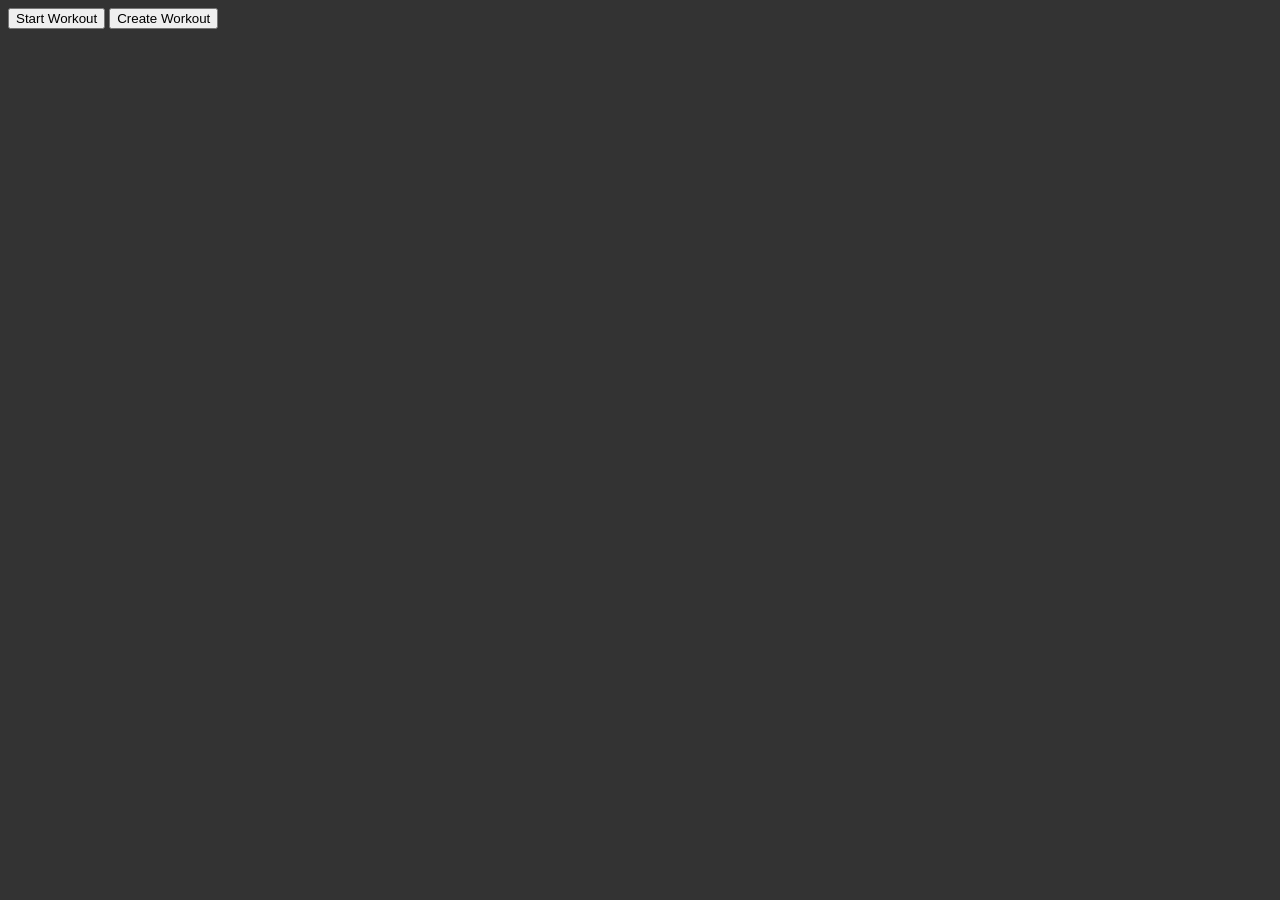
==== index.html @ d46f0bf7 "fix refs" ====
<!DOCTYPE html>
<html lang="en">

<head>
  <base href=".">
  <meta charset="UTF-8">
  <meta name="viewport" content="width=device-width, initial-scale=1.0">
  <link rel="manifest" href="manifest.json">
  <link rel="icon" href="favicon.ico" type="image/x-icon">
  <link rel="shortcut icon" href="#">

  <title>Deccirs Workout Shuffle</title>
  <link rel="stylesheet" href="style.css">
  <link rel="stylesheet" href="lib/toaster/toaster.css">
  <script src="main.js"></script>
  <script src="loader.js"></script>
  <script src="navigation.js"></script>
  <script src="lib/toaster/toaster.js"></script>

  <script>
    if ('serviceWorker' in navigator) {
      navigator.serviceWorker.register('service-worker.js')
        .then((registration) => {
          console.log('Service Worker registered with scope:', registration.scope);
        })
        .catch((error) => {
          console.error('Service Worker registration failed:', error);
        });
    }
  </script>
</head>

<body class="dark-theme">
  <div id="toaster-container" class="toaster-container"></div>
  <div id="startMenu">
    <button onclick="startWorkout()">Start Workout</button>
    <button onclick="createWorkoutTemplate()">Create Workout</button>
  </div>

</body>

</html>
---- style.css ----
@import url(lib/js-multiselect-dropdown-main/multi-select-dropdown.css);
@import url(lib/toaster/toaster.css);
@import url(lib/accordion/accordion.css);

* {
  box-sizing: border-box;

  --color-background: #333333;
  --color-border: lightgray;
  --color-focus: #32cd32;
  --color-background--option: #333333;
  --color-background--option--hover: #cbd5e0a1;
  --color-text--normal: #0c0c0c;
  --color-text--grey: #24262c;
  --color-text--red: #cc6666;
  --color-text--placeholder: #ced4da;
  --border-radius--base: 6px;
  --border-radius--small: 4px;
  --color-disabled: darkgray;
}

.dark-theme,
.dark-theme dialog,
.dark-theme input {
  background-color: #333333;
  color: lightgray;
}

.has-error {
  outline: 2px solid #cc0000;
}

*:focus-visible {
  outline: 2px solid #32cd32;
  border-radius: var(--border-radius--base);
}

input:not([type="number"]).form-input {
  min-width: 140px;
}

.form-field {
  .form-input {
    margin: 4px;
    padding: 6px 6px 6px 6px;
    border-radius: var(--border-radius--base);
    border: 1px solid var(--color-border);
    background: var(--color-background);
    max-width: 360px;
  }

  &.disabled {
    color: var(--color-disabled);

    .form-input {
      border-color: var(--color-disabled);
      color: var(--color-disabled);
    }
  }
}
---- lib/toaster/toaster.css ----
.toaster-container {
  position: fixed;
  bottom: 20px;
  left: 50%;
  transform: translateX(-50%);
  z-index: 9999;

  .toast {
    padding: 10px 20px;
    border-radius: 5px;

    &.success {
      background-color: #32cd32;
      color: white;
    }

    &.warning {
      background-color: orange;
      color: white;
    }

    &.error {
      background-color: #aa0000;
      color: white;
    }
  }
}
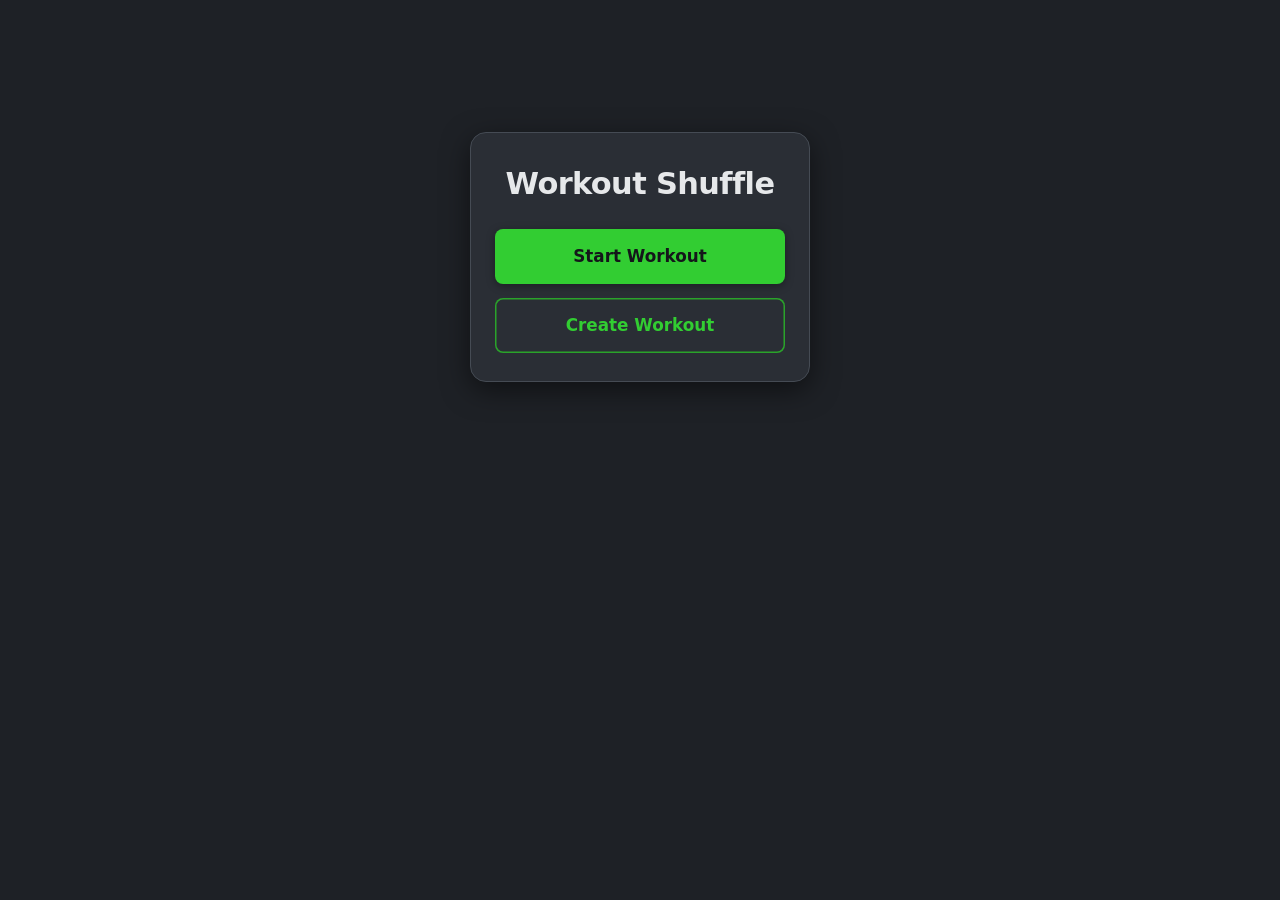
==== commit 3cba35c9: "style and bugfixes" ====
--- a/index.html
+++ b/index.html
@@ -33,6 +33,7 @@
 <body class="dark-theme">
   <div id="toaster-container" class="toaster-container"></div>
   <div id="startMenu">
+    <h1 style="text-align:center;margin:0 0 8px;">Workout Shuffle</h1>
     <button onclick="startWorkout()">Start Workout</button>
     <button onclick="createWorkoutTemplate()">Create Workout</button>
   </div>
--- a/style.css
+++ b/style.css
@@ -1,60 +1,243 @@
-@import url(lib/js-multiselect-dropdown-main/multi-select-dropdown.css);
-@import url(lib/toaster/toaster.css);
-@import url(lib/accordion/accordion.css);
-
-* {
-  box-sizing: border-box;
-
-  --color-background: #333333;
-  --color-border: lightgray;
-  --color-focus: #32cd32;
-  --color-background--option: #333333;
-  --color-background--option--hover: #cbd5e0a1;
-  --color-text--normal: #0c0c0c;
-  --color-text--grey: #24262c;
-  --color-text--red: #cc6666;
-  --color-text--placeholder: #ced4da;
-  --border-radius--base: 6px;
-  --border-radius--small: 4px;
-  --color-disabled: darkgray;
-}
-
-.dark-theme,
-.dark-theme dialog,
-.dark-theme input {
-  background-color: #333333;
-  color: lightgray;
-}
-
-.has-error {
-  outline: 2px solid #cc0000;
-}
-
-*:focus-visible {
-  outline: 2px solid #32cd32;
-  border-radius: var(--border-radius--base);
-}
-
-input:not([type="number"]).form-input {
-  min-width: 140px;
-}
-
-.form-field {
-  .form-input {
-    margin: 4px;
-    padding: 6px 6px 6px 6px;
-    border-radius: var(--border-radius--base);
-    border: 1px solid var(--color-border);
-    background: var(--color-background);
-    max-width: 360px;
-  }
-
-  &.disabled {
-    color: var(--color-disabled);
-
-    .form-input {
-      border-color: var(--color-disabled);
-      color: var(--color-disabled);
-    }
-  }
-}+@import url(lib/js-multiselect-dropdown-main/multi-select-dropdown.css);
+@import url(lib/toaster/toaster.css);
+@import url(lib/accordion/accordion.css);
+
+:root {
+  --color-bg: #1e2126;
+  --color-surface: #2a2e35;
+  --color-surface-raised: #333941;
+  --color-border: #454b54;
+  --color-border-strong: #5a616b;
+
+  --color-text: #e6e8ea;
+  --color-text-muted: #9aa1ab;
+  --color-text-inverse: #14161a;
+
+  --color-accent: #32cd32;
+  --color-accent-hover: #46e046;
+  --color-accent-dim: #2aa32a;
+  --color-danger: #cc5555;
+  --color-danger-hover: #e06666;
+  --color-focus: #32cd32;
+  --color-disabled: #5a616b;
+
+  /* backwards-compatible aliases used elsewhere */
+  --color-background: var(--color-surface);
+  --color-background--option: var(--color-surface);
+  --color-background--option--hover: #3a4048;
+  --color-text--normal: var(--color-text);
+  --color-text--grey: var(--color-text-muted);
+  --color-text--red: var(--color-danger);
+  --color-text--placeholder: var(--color-text-muted);
+
+  --border-radius--base: 8px;
+  --border-radius--small: 5px;
+  --shadow-1: 0 2px 8px rgba(0, 0, 0, 0.35);
+  --shadow-2: 0 8px 28px rgba(0, 0, 0, 0.5);
+  --transition: 140ms ease;
+}
+
+* {
+  box-sizing: border-box;
+}
+
+body {
+  margin: 0;
+  padding: 24px 20px 48px;
+  font-family: system-ui, -apple-system, "Segoe UI", Roboto, Helvetica, Arial, sans-serif;
+  font-size: 16px;
+  line-height: 1.5;
+  -webkit-font-smoothing: antialiased;
+}
+
+.dark-theme {
+  background-color: var(--color-bg);
+  color: var(--color-text);
+  min-height: 100vh;
+}
+
+.dark-theme dialog {
+  background-color: var(--color-surface);
+  color: var(--color-text);
+}
+
+.dark-theme input {
+  background-color: var(--color-surface-raised);
+  color: var(--color-text);
+}
+
+h1 {
+  font-size: 1.9rem;
+  font-weight: 700;
+  letter-spacing: -0.02em;
+  margin: 0 0 20px;
+}
+
+/* ---------- Buttons ---------- */
+button {
+  appearance: none;
+  font: inherit;
+  font-weight: 600;
+  color: var(--color-text-inverse);
+  background: var(--color-accent);
+  border: none;
+  border-radius: var(--border-radius--base);
+  padding: 11px 20px;
+  margin: 4px;
+  cursor: pointer;
+  transition: background var(--transition), transform var(--transition),
+    box-shadow var(--transition), opacity var(--transition);
+  box-shadow: var(--shadow-1);
+}
+
+button:hover {
+  background: var(--color-accent-hover);
+  transform: translateY(-1px);
+  box-shadow: var(--shadow-2);
+}
+
+button:active {
+  transform: translateY(0);
+  box-shadow: var(--shadow-1);
+}
+
+button:disabled,
+button[disabled] {
+  background: var(--color-disabled);
+  color: var(--color-text-muted);
+  cursor: not-allowed;
+  box-shadow: none;
+  transform: none;
+  opacity: 0.7;
+}
+
+/* Danger / cancel actions */
+button[onclick*="cancel" i],
+button[onclick*="Cancel" i] {
+  background: transparent;
+  color: var(--color-danger);
+  box-shadow: inset 0 0 0 1.5px var(--color-danger);
+}
+
+button[onclick*="cancel" i]:hover,
+button[onclick*="Cancel" i]:hover {
+  background: var(--color-danger);
+  color: #fff;
+  box-shadow: var(--shadow-2);
+}
+
+/* Secondary "close dialog" cancel buttons: neutral outline */
+button[onclick*="closeDialog" i] {
+  background: transparent;
+  color: var(--color-text);
+  box-shadow: inset 0 0 0 1.5px var(--color-border-strong);
+}
+
+button[onclick*="closeDialog" i]:hover {
+  background: var(--color-surface-raised);
+  color: var(--color-text);
+  box-shadow: inset 0 0 0 1.5px var(--color-border-strong), var(--shadow-1);
+}
+
+/* ---------- Start menu ---------- */
+#startMenu {
+  display: flex;
+  flex-direction: column;
+  gap: 14px;
+  max-width: 340px;
+  margin: 12vh auto 0;
+  padding: 28px 24px;
+  background: var(--color-surface);
+  border: 1px solid var(--color-border);
+  border-radius: 16px;
+  box-shadow: var(--shadow-2);
+}
+
+#startMenu button {
+  margin: 0;
+  padding: 15px 20px;
+  font-size: 1.05rem;
+}
+
+#startMenu button:last-child {
+  background: transparent;
+  color: var(--color-accent);
+  box-shadow: inset 0 0 0 1.5px var(--color-accent-dim);
+}
+
+#startMenu button:last-child:hover {
+  background: var(--color-accent);
+  color: var(--color-text-inverse);
+  box-shadow: var(--shadow-2);
+}
+
+/* ---------- Forms ---------- */
+.has-error {
+  outline: 2px solid var(--color-danger);
+}
+
+*:focus-visible {
+  outline: 2px solid var(--color-focus);
+  outline-offset: 2px;
+  border-radius: var(--border-radius--base);
+}
+
+input:not([type="number"]).form-input {
+  min-width: 140px;
+}
+
+input[type="checkbox"] {
+  width: 18px;
+  height: 18px;
+  accent-color: var(--color-accent);
+  vertical-align: middle;
+  cursor: pointer;
+}
+
+label {
+  color: var(--color-text-muted);
+}
+
+.form-field {
+  margin-bottom: 12px;
+
+  .form-input {
+    margin: 4px 0;
+    padding: 9px 11px;
+    border-radius: var(--border-radius--base);
+    border: 1px solid var(--color-border);
+    background: var(--color-surface-raised);
+    color: var(--color-text);
+    max-width: 360px;
+    transition: border-color var(--transition), box-shadow var(--transition);
+  }
+
+  .form-input:focus {
+    border-color: var(--color-accent);
+    outline: none;
+    box-shadow: 0 0 0 2px rgba(50, 205, 50, 0.25);
+  }
+
+  &.disabled {
+    color: var(--color-disabled);
+
+    .form-input {
+      border-color: var(--color-disabled);
+      color: var(--color-disabled);
+    }
+  }
+}
+
+/* ---------- Dialogs ---------- */
+dialog {
+  border: 1px solid var(--color-border);
+  border-radius: 16px;
+  padding: 24px;
+  box-shadow: var(--shadow-2);
+  max-width: min(560px, 92vw);
+}
+
+dialog::backdrop {
+  background: rgba(0, 0, 0, 0.6);
+  backdrop-filter: blur(2px);
+}
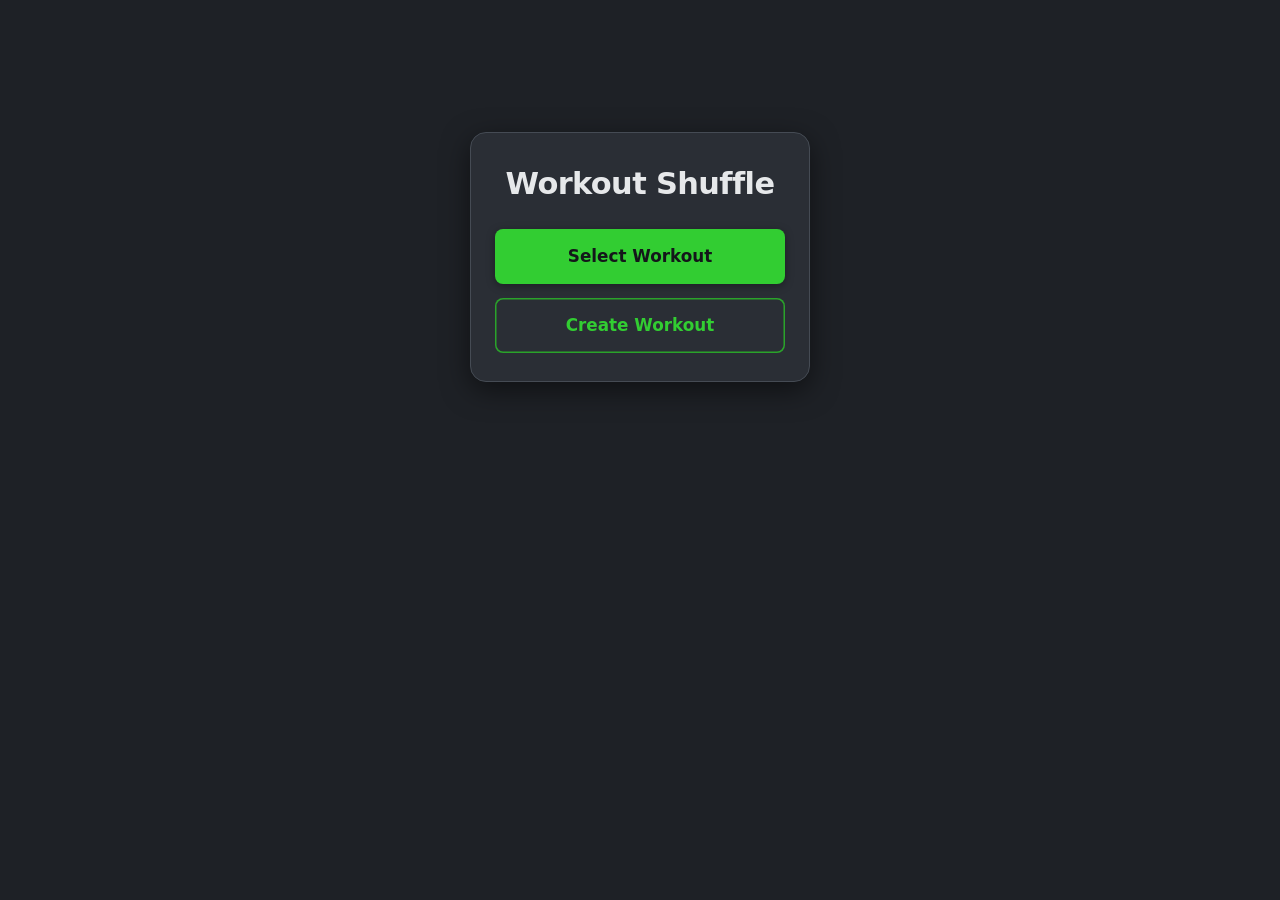
==== commit ab69f39a: "improvements" ====
--- a/index.html
+++ b/index.html
@@ -34,9 +34,15 @@
   <div id="toaster-container" class="toaster-container"></div>
   <div id="startMenu">
     <h1 style="text-align:center;margin:0 0 8px;">Workout Shuffle</h1>
-    <button onclick="startWorkout()">Start Workout</button>
+    <button onclick="startWorkout()">Select Workout</button>
     <button onclick="createWorkoutTemplate()">Create Workout</button>
   </div>
+
+  <dialog id="select-workout-dialog">
+    <h2 style="margin:0 0 16px;">Select a Workout</h2>
+    <div id="workout-list"></div>
+    <button onclick="closeDialog('select-workout-dialog')">Cancel</button>
+  </dialog>
 
 </body>
 
--- a/style.css
+++ b/style.css
@@ -171,6 +171,36 @@
   box-shadow: var(--shadow-2);
 }
 
+/* ---------- Workout selection dialog ---------- */
+.workout-row {
+  display: flex;
+  align-items: center;
+  gap: 8px;
+  padding: 8px 0;
+  border-bottom: 1px solid var(--color-border);
+}
+
+.workout-row:last-of-type {
+  border-bottom: none;
+}
+
+.workout-name {
+  flex: 1;
+  font-weight: 600;
+}
+
+button.secondary {
+  background: transparent;
+  color: var(--color-text);
+  box-shadow: inset 0 0 0 1.5px var(--color-border-strong);
+}
+
+button.secondary:hover {
+  background: var(--color-surface-raised);
+  color: var(--color-text);
+  box-shadow: inset 0 0 0 1.5px var(--color-border-strong), var(--shadow-1);
+}
+
 /* ---------- Forms ---------- */
 .has-error {
   outline: 2px solid var(--color-danger);
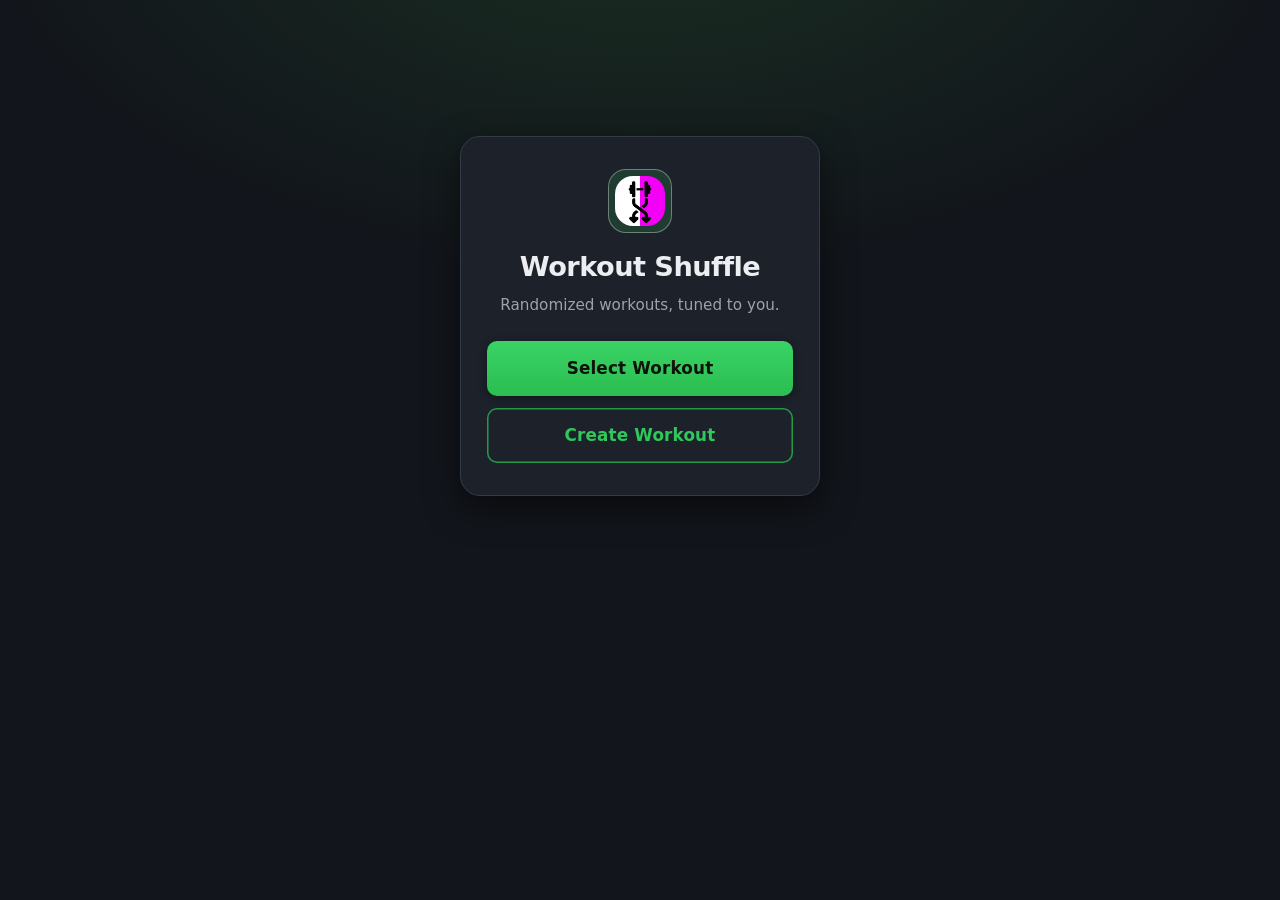
==== commit 96cc68b3: "restyle" ====
--- a/index.html
+++ b/index.html
@@ -32,16 +32,22 @@
 
 <body class="dark-theme">
   <div id="toaster-container" class="toaster-container"></div>
-  <div id="startMenu">
-    <h1 style="text-align:center;margin:0 0 8px;">Workout Shuffle</h1>
+  <div id="start-menu">
+    <div class="brand">
+      <div class="brand-mark"><img width="50" src="assets/icon.png"></div>
+      <h1>Workout Shuffle</h1>
+      <p class="tagline">Randomized workouts, tuned to you.</p>
+    </div>
     <button onclick="startWorkout()">Select Workout</button>
     <button onclick="createWorkoutTemplate()">Create Workout</button>
   </div>
 
   <dialog id="select-workout-dialog">
-    <h2 style="margin:0 0 16px;">Select a Workout</h2>
+    <h2>Select a Workout</h2>
     <div id="workout-list"></div>
-    <button onclick="closeDialog('select-workout-dialog')">Cancel</button>
+    <div class="dialog-actions">
+      <button onclick="closeDialog('select-workout-dialog')">Cancel</button>
+    </div>
   </dialog>
 
 </body>
--- a/style.css
+++ b/style.css
@@ -3,38 +3,44 @@
 @import url(lib/accordion/accordion.css);
 
 :root {
-  --color-bg: #1e2126;
-  --color-surface: #2a2e35;
-  --color-surface-raised: #333941;
-  --color-border: #454b54;
-  --color-border-strong: #5a616b;
-
-  --color-text: #e6e8ea;
-  --color-text-muted: #9aa1ab;
-  --color-text-inverse: #14161a;
-
-  --color-accent: #32cd32;
-  --color-accent-hover: #46e046;
-  --color-accent-dim: #2aa32a;
-  --color-danger: #cc5555;
-  --color-danger-hover: #e06666;
-  --color-focus: #32cd32;
-  --color-disabled: #5a616b;
-
-  /* backwards-compatible aliases used elsewhere */
+  --color-bg: #12151b;
+  --color-bg-glow: #1a2f22;
+  --color-surface: #1c212a;
+  --color-surface-raised: #252b35;
+  --color-border: #333b47;
+  --color-border-strong: #4a5361;
+
+  --color-text: #eceef1;
+  --color-text-muted: #9aa3af;
+  --color-text-inverse: #0c1207;
+
+  --color-accent: #2fc85a;
+  --color-accent-hover: #3fd96a;
+  --color-accent-dim: #249a49;
+  --color-accent-soft: rgba(47, 200, 90, 0.16);
+  --gradient-accent: linear-gradient(180deg, #3ad365 0%, #2bbd51 100%);
+  --gradient-accent-hover: linear-gradient(180deg, #4ce176 0%, #34c95c 100%);
+
+  --color-danger: #e2606b;
+  --color-danger-hover: #ec7480;
+  --color-focus: #2fc85a;
+  --color-disabled: #4a5361;
+
+  /* backwards-compatible aliases used by lib CSS + page CSS */
   --color-background: var(--color-surface);
-  --color-background--option: var(--color-surface);
-  --color-background--option--hover: #3a4048;
+  --color-background--option: var(--color-surface-raised);
+  --color-background--option--hover: #313945;
   --color-text--normal: var(--color-text);
   --color-text--grey: var(--color-text-muted);
   --color-text--red: var(--color-danger);
   --color-text--placeholder: var(--color-text-muted);
 
-  --border-radius--base: 8px;
-  --border-radius--small: 5px;
+  --border-radius--base: 10px;
+  --border-radius--small: 6px;
   --shadow-1: 0 2px 8px rgba(0, 0, 0, 0.35);
-  --shadow-2: 0 8px 28px rgba(0, 0, 0, 0.5);
-  --transition: 140ms ease;
+  --shadow-2: 0 12px 34px rgba(0, 0, 0, 0.5);
+  --shadow-accent: 0 6px 18px rgba(47, 200, 90, 0.28);
+  --transition: 150ms cubic-bezier(0.4, 0, 0.2, 1);
 }
 
 * {
@@ -43,7 +49,7 @@
 
 body {
   margin: 0;
-  padding: 24px 20px 48px;
+  padding: 28px 20px 56px;
   font-family: system-ui, -apple-system, "Segoe UI", Roboto, Helvetica, Arial, sans-serif;
   font-size: 16px;
   line-height: 1.5;
@@ -51,9 +57,12 @@
 }
 
 .dark-theme {
+  min-height: 100vh;
+  color: var(--color-text);
   background-color: var(--color-bg);
-  color: var(--color-text);
-  min-height: 100vh;
+  background-image:
+    radial-gradient(1100px 620px at 50% -12%, var(--color-bg-glow) 0%, transparent 62%);
+  background-attachment: fixed;
 }
 
 .dark-theme dialog {
@@ -73,13 +82,20 @@
   margin: 0 0 20px;
 }
 
+h2 {
+  font-size: 1.3rem;
+  font-weight: 700;
+  letter-spacing: -0.01em;
+}
+
 /* ---------- Buttons ---------- */
 button {
   appearance: none;
   font: inherit;
   font-weight: 600;
+  letter-spacing: 0.01em;
   color: var(--color-text-inverse);
-  background: var(--color-accent);
+  background: var(--gradient-accent);
   border: none;
   border-radius: var(--border-radius--base);
   padding: 11px 20px;
@@ -91,9 +107,9 @@
 }
 
 button:hover {
-  background: var(--color-accent-hover);
+  background: var(--gradient-accent-hover);
   transform: translateY(-1px);
-  box-shadow: var(--shadow-2);
+  box-shadow: var(--shadow-accent);
 }
 
 button:active {
@@ -108,67 +124,148 @@
   cursor: not-allowed;
   box-shadow: none;
   transform: none;
-  opacity: 0.7;
+  opacity: 0.6;
+}
+
+/* Neutral / secondary outline buttons */
+button.secondary,
+button[onclick*="closeDialog" i] {
+  background: transparent;
+  color: var(--color-text);
+  box-shadow: inset 0 0 0 1.5px var(--color-border-strong);
+}
+
+button.secondary:hover,
+button[onclick*="closeDialog" i]:hover {
+  background: var(--color-surface-raised);
+  color: var(--color-text);
+  transform: translateY(-1px);
+  box-shadow: inset 0 0 0 1.5px var(--color-border-strong), var(--shadow-1);
 }
 
 /* Danger / cancel actions */
-button[onclick*="cancel" i],
-button[onclick*="Cancel" i] {
+button[onclick*="cancel" i] {
   background: transparent;
   color: var(--color-danger);
   box-shadow: inset 0 0 0 1.5px var(--color-danger);
 }
 
-button[onclick*="cancel" i]:hover,
-button[onclick*="Cancel" i]:hover {
+button[onclick*="cancel" i]:hover {
   background: var(--color-danger);
   color: #fff;
   box-shadow: var(--shadow-2);
 }
 
-/* Secondary "close dialog" cancel buttons: neutral outline */
-button[onclick*="closeDialog" i] {
-  background: transparent;
-  color: var(--color-text);
-  box-shadow: inset 0 0 0 1.5px var(--color-border-strong);
-}
-
-button[onclick*="closeDialog" i]:hover {
+/* ---------- Page header (shared) ---------- */
+.page-header {
+  display: flex;
+  align-items: center;
+  gap: 12px;
+  margin-bottom: 20px;
+}
+
+.page-header h1 {
+  margin: 0;
+  font-size: 1.5rem;
+}
+
+.back-link {
+  flex: none;
+  display: inline-flex;
+  align-items: center;
+  justify-content: center;
+  width: 40px;
+  height: 40px;
+  padding: 0;
+  margin: 0;
+  font-size: 1.2rem;
+  line-height: 1;
+  color: var(--color-text);
+  background: var(--color-surface);
+  box-shadow: inset 0 0 0 1px var(--color-border);
+}
+
+.back-link:hover {
   background: var(--color-surface-raised);
-  color: var(--color-text);
-  box-shadow: inset 0 0 0 1.5px var(--color-border-strong), var(--shadow-1);
+  box-shadow: inset 0 0 0 1px var(--color-border-strong);
+}
+
+/* ---------- Action bar (shared) ---------- */
+.action-bar {
+  display: flex;
+  gap: 10px;
+  flex-wrap: wrap;
+}
+
+.action-bar button {
+  flex: 1;
+  margin: 0;
+  min-width: 140px;
 }
 
 /* ---------- Start menu ---------- */
-#startMenu {
+#start-menu {
   display: flex;
   flex-direction: column;
-  gap: 14px;
-  max-width: 340px;
+  gap: 12px;
+  max-width: 360px;
   margin: 12vh auto 0;
-  padding: 28px 24px;
+  padding: 32px 26px;
   background: var(--color-surface);
   border: 1px solid var(--color-border);
-  border-radius: 16px;
+  border-radius: 20px;
   box-shadow: var(--shadow-2);
 }
 
-#startMenu button {
+.brand {
+  text-align: center;
+  margin-bottom: 12px;
+}
+
+.brand-mark {
+  width: 64px;
+  height: 64px;
+  margin: 0 auto 14px;
+  display: flex;
+  align-items: center;
+  justify-content: center;
+  font-size: 34px;
+  border-radius: 18px;
+  background: var(--color-accent-soft);
+  box-shadow: inset 0 0 0 1px rgba(255,255,255, 0.35);
+
+  > img {
+    border-radius: 18px;
+  }
+}
+
+#start-menu h1 {
+  margin: 0;
+  font-size: 1.7rem;
+}
+
+.tagline {
+  margin: 6px 0 0;
+  color: var(--color-text-muted);
+  font-size: 0.95rem;
+}
+
+#start-menu button {
   margin: 0;
   padding: 15px 20px;
   font-size: 1.05rem;
 }
 
-#startMenu button:last-child {
+#start-menu button:last-child {
   background: transparent;
   color: var(--color-accent);
   box-shadow: inset 0 0 0 1.5px var(--color-accent-dim);
 }
 
-#startMenu button:last-child:hover {
+#start-menu button:last-child:hover {
   background: var(--color-accent);
   color: var(--color-text-inverse);
-  box-shadow: var(--shadow-2);
+  box-shadow: var(--shadow-accent);
 }
 
 /* ---------- Workout selection dialog ---------- */
@@ -176,7 +273,7 @@
   display: flex;
   align-items: center;
   gap: 8px;
-  padding: 8px 0;
+  padding: 12px 4px;
   border-bottom: 1px solid var(--color-border);
 }
 
@@ -187,18 +284,6 @@
 .workout-name {
   flex: 1;
   font-weight: 600;
-}
-
-button.secondary {
-  background: transparent;
-  color: var(--color-text);
-  box-shadow: inset 0 0 0 1.5px var(--color-border-strong);
-}
-
-button.secondary:hover {
-  background: var(--color-surface-raised);
-  color: var(--color-text);
-  box-shadow: inset 0 0 0 1.5px var(--color-border-strong), var(--shadow-1);
 }
 
 /* ---------- Forms ---------- */
@@ -229,23 +314,25 @@
 }
 
 .form-field {
-  margin-bottom: 12px;
+  margin-bottom: 14px;
 
   .form-input {
-    margin: 4px 0;
-    padding: 9px 11px;
+    display: block;
+    width: 100%;
+    max-width: 360px;
+    margin: 6px 0 0;
+    padding: 10px 12px;
     border-radius: var(--border-radius--base);
     border: 1px solid var(--color-border);
     background: var(--color-surface-raised);
     color: var(--color-text);
-    max-width: 360px;
     transition: border-color var(--transition), box-shadow var(--transition);
   }
 
   .form-input:focus {
     border-color: var(--color-accent);
     outline: none;
-    box-shadow: 0 0 0 2px rgba(50, 205, 50, 0.25);
+    box-shadow: 0 0 0 3px var(--color-accent-soft);
   }
 
   &.disabled {
@@ -258,16 +345,71 @@
   }
 }
 
+/* Two fields side by side (e.g. difficulty min/max) */
+.field-row {
+  display: flex;
+  gap: 14px;
+}
+
+.field-row .form-field {
+  flex: 1;
+}
+
+.field-row .form-input {
+  max-width: none;
+}
+
 /* ---------- Dialogs ---------- */
 dialog {
   border: 1px solid var(--color-border);
-  border-radius: 16px;
-  padding: 24px;
+  border-radius: 18px;
+  padding: 26px;
   box-shadow: var(--shadow-2);
   max-width: min(560px, 92vw);
 }
 
+dialog h2 {
+  margin: 0 0 18px;
+}
+
+dialog[open] {
+  animation: dialog-in 180ms cubic-bezier(0.16, 1, 0.3, 1);
+}
+
+@keyframes dialog-in {
+  from {
+    opacity: 0;
+    transform: translateY(8px) scale(0.98);
+  }
+}
+
 dialog::backdrop {
   background: rgba(0, 0, 0, 0.6);
-  backdrop-filter: blur(2px);
-}
+  backdrop-filter: blur(3px);
+}
+
+/* Footer row for dialog action buttons */
+.dialog-actions {
+  display: flex;
+  justify-content: flex-end;
+  gap: 10px;
+  margin-top: 22px;
+}
+
+.dialog-actions button {
+  margin: 0;
+}
+
+/* ---------- Lib overrides for the dark theme ---------- */
+/* Light-stroke dropdown chevron (the lib ships a dark one, invisible here) */
+.multiselect-dropdown {
+  background-image:
+    url("data:image/svg+xml;%3csvg xmlns='http://www.w3.org/2000/svg' viewBox='0 0 16 16'%3e%3cpath fill='none' stroke='%239aa3af' stroke-linecap='round' stroke-linejoin='round' stroke-width='2' d='M2 5l6 6 6-6'/%3e%3c/svg%3e") !important;
+  background-repeat: no-repeat !important;
+  background-position: right 10px center !important;
+  padding: 8px 38px 8px 8px;
+}
+
+.accordion .content.open {
+  border-color: var(--color-border) !important;
+}
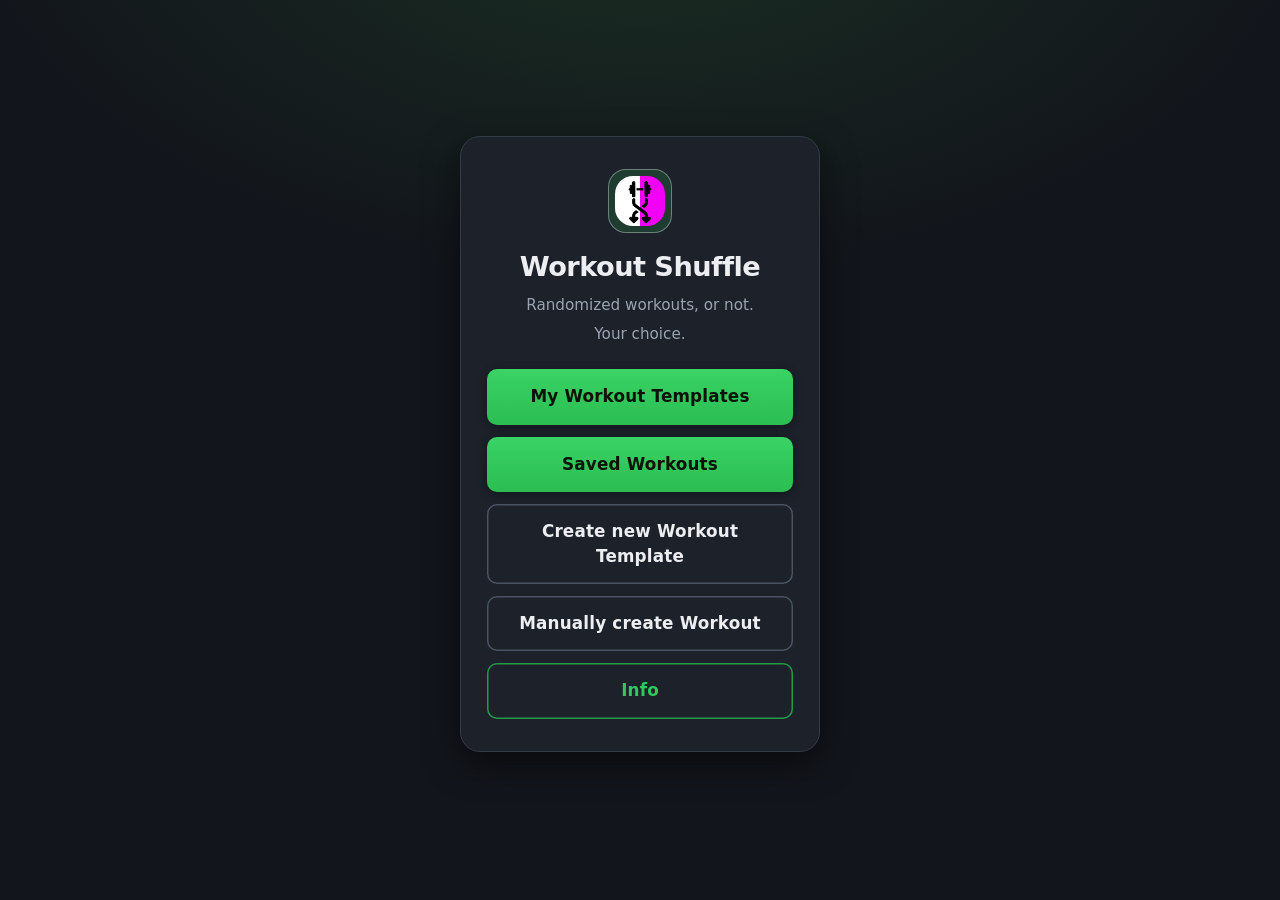
==== commit 546ee53a: "updated home page. Added static workouts, workoutPreview and workoutEditor" ====
--- a/index.html
+++ b/index.html
@@ -36,17 +36,52 @@
     <div class="brand">
       <div class="brand-mark"><img width="50" src="assets/icon.png"></div>
       <h1>Workout Shuffle</h1>
-      <p class="tagline">Randomized workouts, tuned to you.</p>
+      <p class="tagline">Randomized workouts, or not.</p>
+      <p class="tagline">Your choice.</p>
     </div>
-    <button onclick="startWorkout()">Select Workout</button>
-    <button onclick="createWorkoutTemplate()">Create Workout</button>
+    <button onclick="openTemplatesDialog()">My Workout Templates</button>
+    <button onclick="openWorkoutsDialog()">Saved Workouts</button>
+    <button class="secondary" onclick="showPage(PAGES.CreateWorkoutTemplate)">Create new Workout Template</button>
+    <button class="secondary" onclick="showPage(PAGES.WorkoutEditor)">Manually create Workout</button>
+    <button onclick="openDialog('info-dialog')">Info</button>
   </div>
 
-  <dialog id="select-workout-dialog">
-    <h2>Select a Workout</h2>
-    <div id="workout-list"></div>
+  <dialog id="templates-dialog">
+    <h2>My Workout Templates</h2>
+    <div id="templates-list"></div>
     <div class="dialog-actions">
-      <button onclick="closeDialog('select-workout-dialog')">Cancel</button>
+      <button onclick="closeDialog('templates-dialog')">Cancel</button>
+    </div>
+  </dialog>
+
+  <dialog id="workouts-dialog">
+    <h2>Saved Workouts</h2>
+    <div id="workouts-list"></div>
+    <div class="dialog-actions">
+      <button onclick="closeDialog('workouts-dialog')">Cancel</button>
+    </div>
+  </dialog>
+
+  <dialog id="confirm-delete-dialog">
+    <h2>Delete</h2>
+    <p id="confirm-delete-message"></p>
+    <div class="dialog-actions">
+      <button onclick="closeDialog('confirm-delete-dialog')">Cancel</button>
+      <button class="delete-confirm" id="confirm-delete-button">Delete</button>
+    </div>
+  </dialog>
+
+  <dialog id="info-dialog">
+    <h2>Info</h2>
+    <p class="credits-lead">Workout Shuffle</p>
+    <p>Author: <strong>Deccir</strong></p>
+    <ul class="credits-links">
+      <li><a href="https://www.youtube.com/@deccir" target="_blank" rel="noopener">YouTube</a></li>
+      <li><a href="https://deccir.itch.io/" target="_blank" rel="noopener">itch.io</a></li>
+      <li><a href="https://soundcloud.com/deccir" target="_blank" rel="noopener">SoundCloud</a></li>
+    </ul>
+    <div class="dialog-actions">
+      <button onclick="closeDialog('info-dialog')">Close</button>
     </div>
   </dialog>
 
--- a/style.css
+++ b/style.css
@@ -283,7 +283,96 @@
 
 .workout-name {
   flex: 1;
+  min-width: 0;
   font-weight: 600;
+  overflow-wrap: anywhere;
+}
+
+.workout-row button {
+  margin: 0;
+  padding: 8px 14px;
+  font-size: 0.9rem;
+}
+
+/* Danger button variant (delete rows, confirm-delete action) */
+button.delete,
+button.delete-confirm {
+  background: transparent;
+  color: var(--color-danger);
+  box-shadow: inset 0 0 0 1.5px var(--color-danger);
+}
+
+button.delete:hover,
+button.delete-confirm:hover {
+  background: var(--color-danger);
+  color: #fff;
+  box-shadow: var(--shadow-2);
+}
+
+.empty-message {
+  color: var(--color-text-muted);
+  padding: 8px 0;
+}
+
+.credits-lead {
+  font-weight: 700;
+  margin: 0 0 4px;
+}
+
+.credits-links {
+  list-style: none;
+  padding: 0;
+  margin: 12px 0 0;
+  display: flex;
+  gap: 16px;
+}
+
+.credits-links a {
+  color: var(--color-accent);
+  text-decoration: none;
+  font-weight: 600;
+}
+
+.credits-links a:hover {
+  text-decoration: underline;
+}
+
+/* ---------- Icon buttons (shared) ---------- */
+.icon-button {
+  width: 34px;
+  height: 34px;
+  padding: 0;
+  margin: 0;
+  display: inline-flex;
+  align-items: center;
+  justify-content: center;
+  font-size: 1rem;
+  line-height: 1;
+  color: var(--color-text);
+  background: var(--color-surface-raised);
+  box-shadow: inset 0 0 0 1px var(--color-border);
+}
+
+.icon-button:hover {
+  background: var(--color-border);
+  color: var(--color-text);
+  box-shadow: inset 0 0 0 1px var(--color-border-strong);
+}
+
+.icon-button:disabled {
+  background: transparent;
+  box-shadow: inset 0 0 0 1px var(--color-border);
+  opacity: 0.4;
+}
+
+.icon-button.delete-button {
+  color: var(--color-danger);
+}
+
+.icon-button.delete-button:hover {
+  background: var(--color-danger);
+  color: #fff;
+  box-shadow: none;
 }
 
 /* ---------- Forms ---------- */
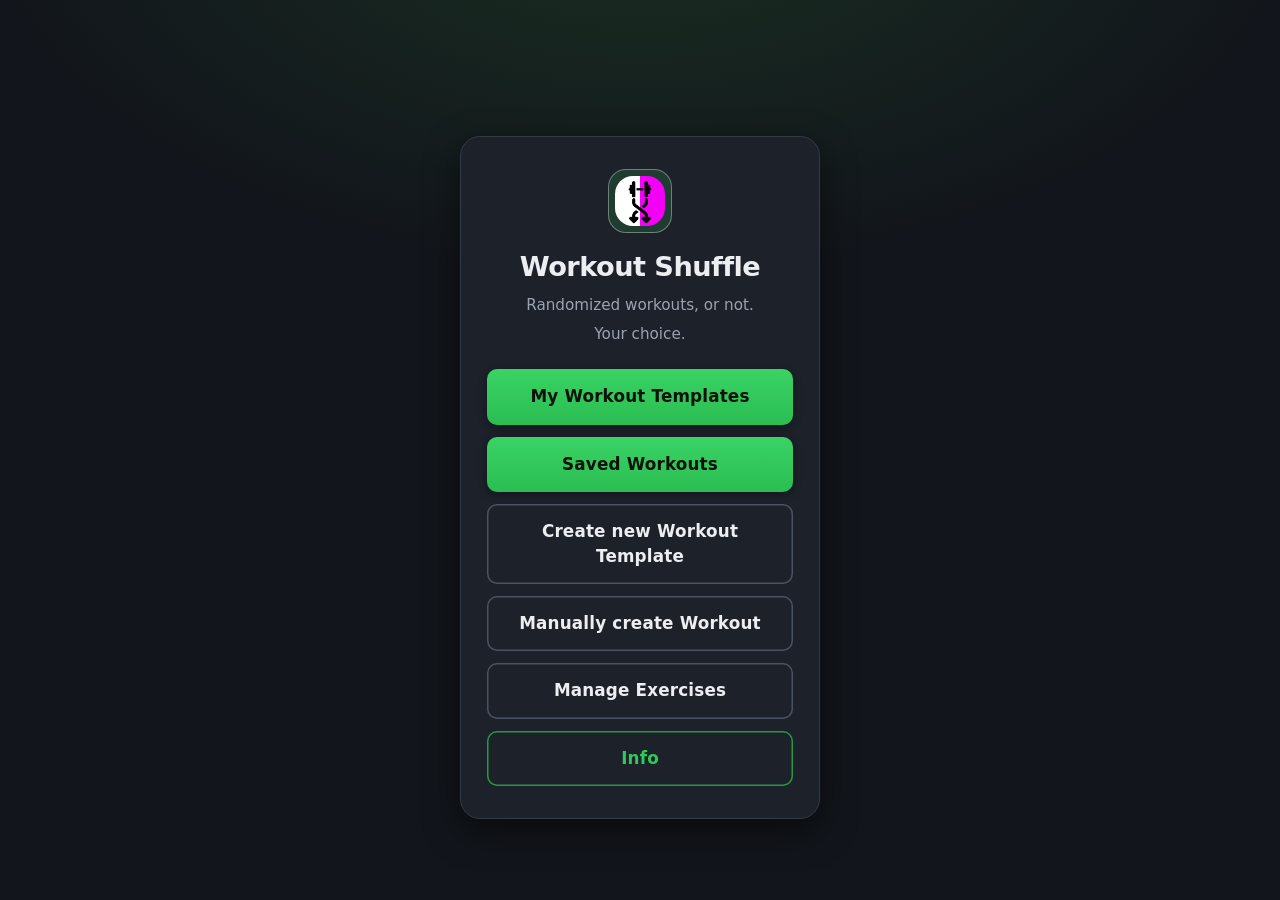
==== commit f272d9bf: "added exercise manager" ====
--- a/index.html
+++ b/index.html
@@ -43,6 +43,7 @@
     <button onclick="openWorkoutsDialog()">Saved Workouts</button>
     <button class="secondary" onclick="showPage(PAGES.CreateWorkoutTemplate)">Create new Workout Template</button>
     <button class="secondary" onclick="showPage(PAGES.WorkoutEditor)">Manually create Workout</button>
+    <button class="secondary" onclick="showPage(PAGES.ManageExercises)">Manage Exercises</button>
     <button onclick="openDialog('info-dialog')">Info</button>
   </div>
 
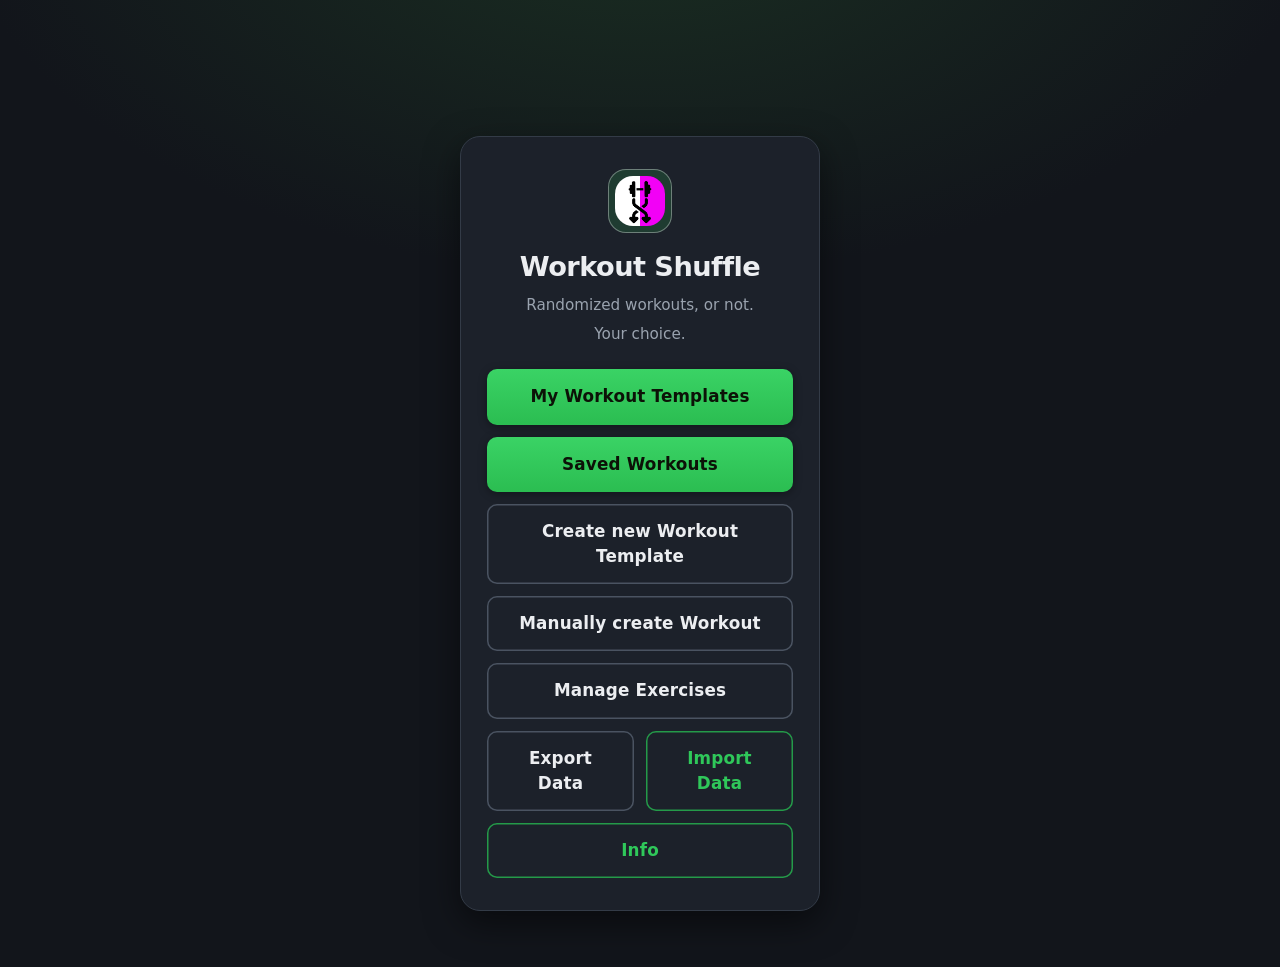
==== commit 1b5ce98c: "add equipment, export / import" ====
--- a/index.html
+++ b/index.html
@@ -44,6 +44,11 @@
     <button class="secondary" onclick="showPage(PAGES.CreateWorkoutTemplate)">Create new Workout Template</button>
     <button class="secondary" onclick="showPage(PAGES.WorkoutEditor)">Manually create Workout</button>
     <button class="secondary" onclick="showPage(PAGES.ManageExercises)">Manage Exercises</button>
+    <div class="data-actions">
+      <button class="secondary" onclick="exportData()">Export Data</button>
+      <button class="secondary" onclick="document.getElementById('import-file').click()">Import Data</button>
+    </div>
+    <input type="file" id="import-file" accept="application/json" style="display:none" onchange="importData(event)">
     <button onclick="openDialog('info-dialog')">Info</button>
   </div>
 
--- a/style.css
+++ b/style.css
@@ -256,6 +256,15 @@
   font-size: 1.05rem;
 }
 
+.data-actions {
+  display: flex;
+  gap: 12px;
+}
+
+.data-actions button {
+  flex: 1;
+}
+
 #start-menu button:last-child {
   background: transparent;
   color: var(--color-accent);
@@ -292,6 +301,18 @@
   margin: 0;
   padding: 8px 14px;
   font-size: 0.9rem;
+}
+
+.row-warning {
+  flex-shrink: 0;
+  font-size: 0.8rem;
+  font-weight: 600;
+  color: var(--color-danger);
+  white-space: nowrap;
+}
+
+.workout-row--broken .workout-name {
+  color: var(--color-text-muted);
 }
 
 /* Danger button variant (delete rows, confirm-delete action) */
